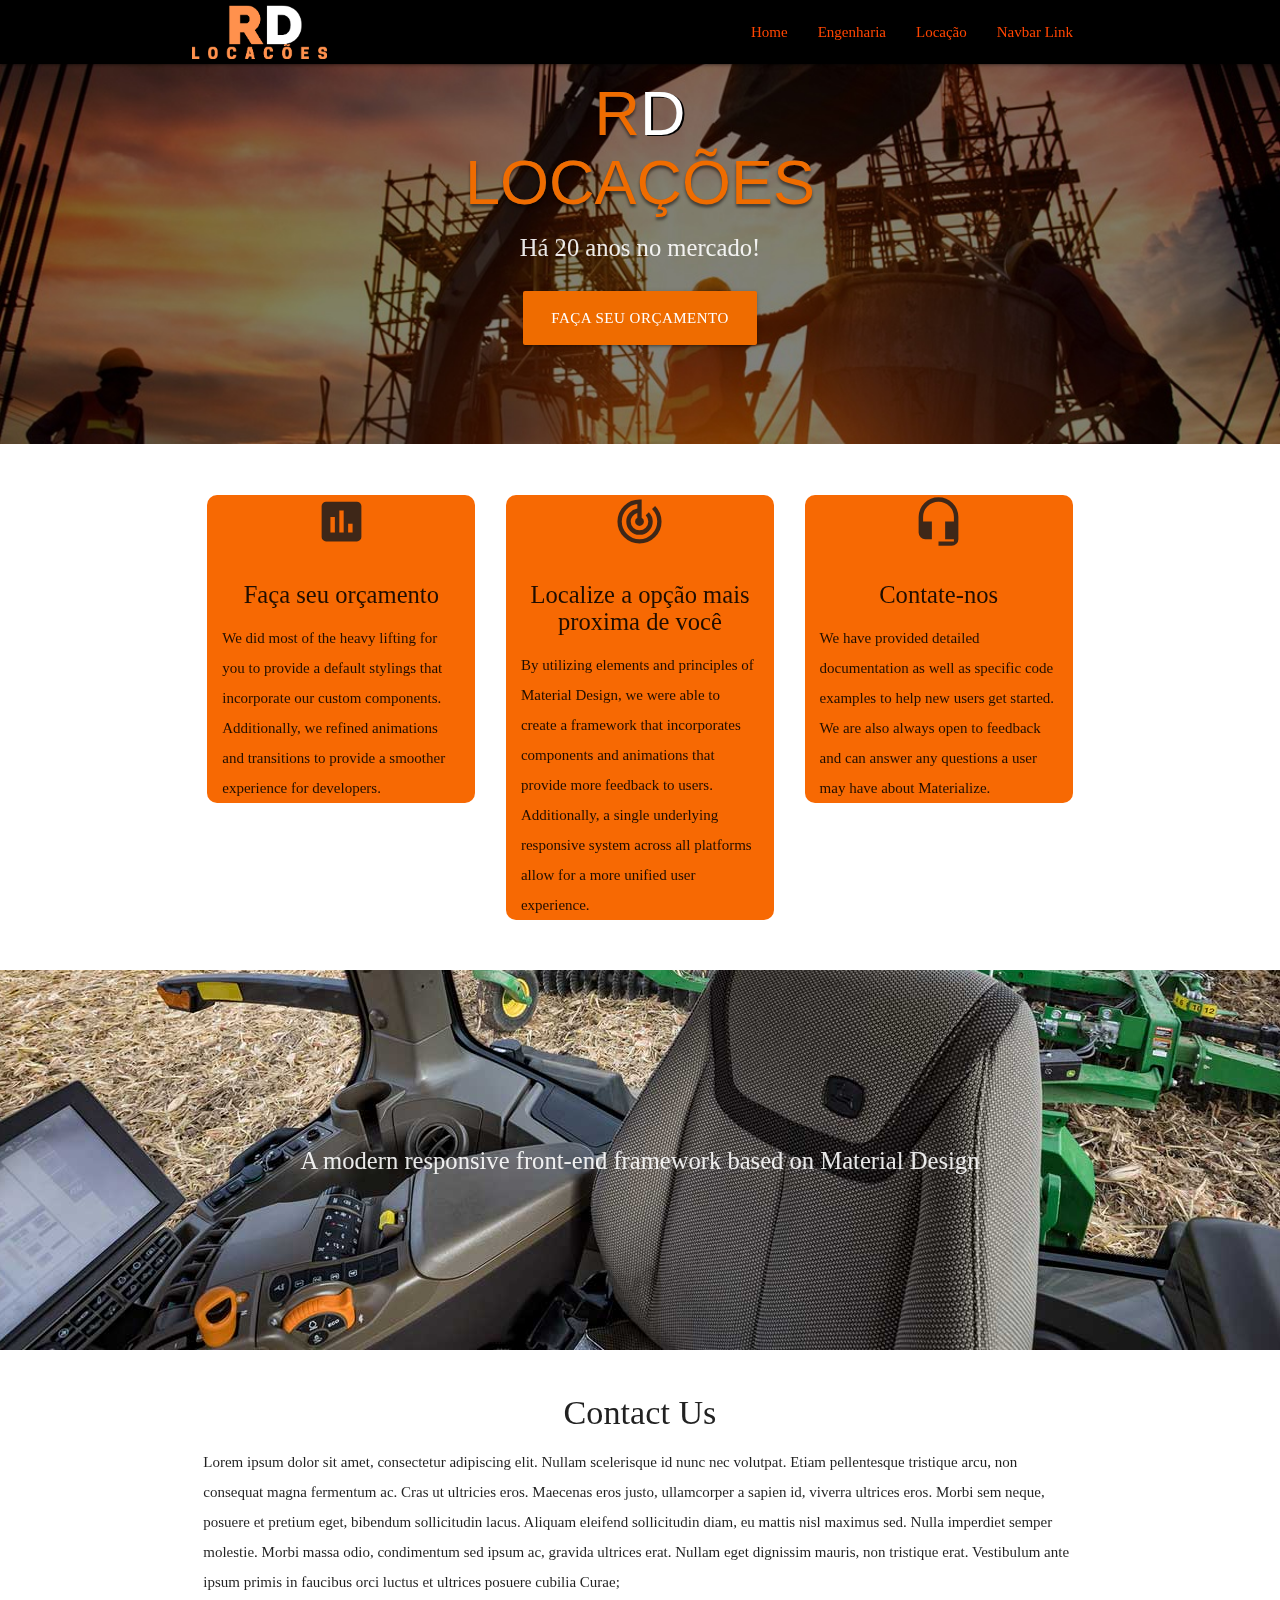
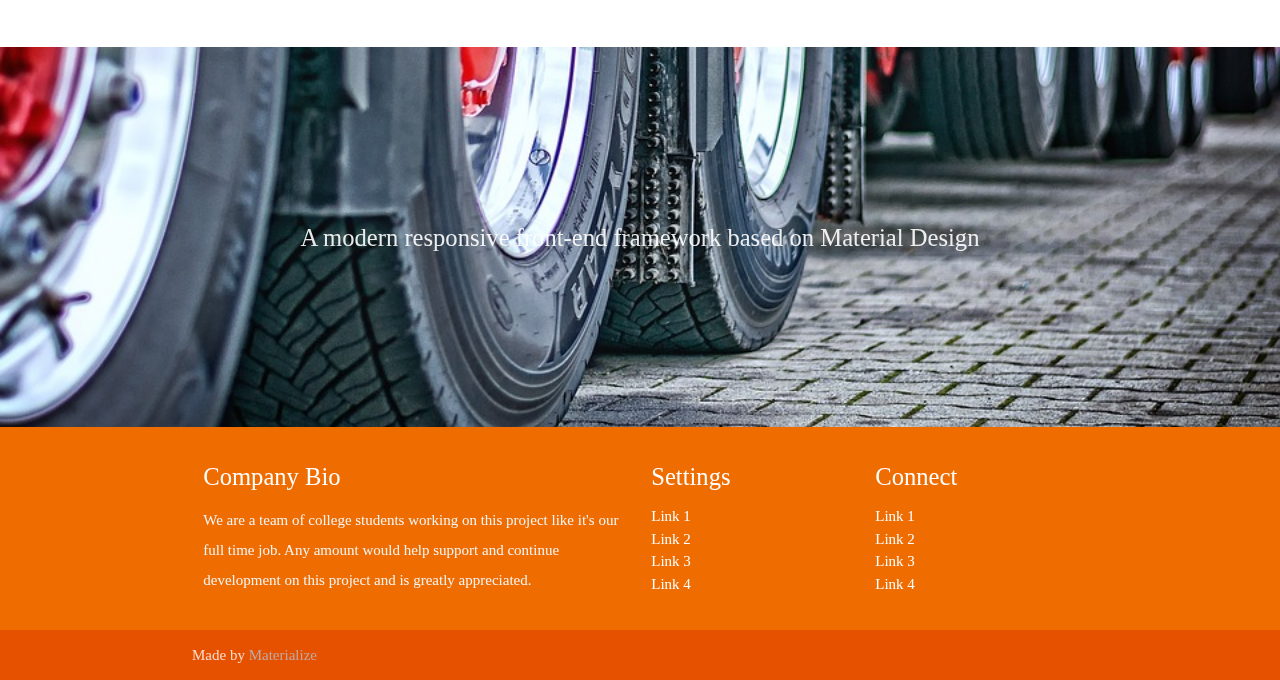
==== index.html @ 4bbb5e7d "first commit" ====
<!DOCTYPE html>
<html lang="pt-br">
<head>
  <meta http-equiv="Content-Type" content="text/html; charset=UTF-8"/>
  <meta name="viewport" content="width=device-width, initial-scale=1"/>
  <title>Parallax Template - Materialize</title>

  <!-- CSS  -->
  <link href="https://fonts.googleapis.com/icon?family=Material+Icons" rel="stylesheet">
  <link href="css/materialize.css" type="text/css" rel="stylesheet" media="screen,projection"/>
  <link href="css/style.css" type="text/css" rel="stylesheet" media="screen,projection"/>
  <link rel="stylesheet" href="/css/style2.css">
</head>
<body>
  <div class="navbar-fixed">
  <nav class="black" role="navigation">
    <div class="nav-wrapper container navbar-fixed">
      <a id="logo-container" href="#" class="brand-logo"><img src="/img/RD (5).png" class="logo" alt=""></a>
      <ul class="right hide-on-med-and-down">
        <li><a href="#">Home</a></li>
        <li><a href="#">Engenharia</a></li>
        <li><a href="#">Locação</a></li>
        <li><a href="#">Navbar Link</a></li>
      </ul>
</div>
      <ul id="nav-mobile" class="sidenav">
        <li><a href="#">Home</a></li>
        <li><a href="#">Engenharia</a></li>
        <li><a href="#">Locação</a></li>
        <li><a href="#">Navbar Link</a></li>
      </ul>
      <a href="#" data-target="nav-mobile" class="sidenav-trigger"><i class="material-icons" id="menu">menu</i></a>
    </div>
  </nav>

  <div id="index-banner" class="parallax-container">
    <div class="section no-pad-bot">
      <div class="container2">
        <br><br>
        <h1 class="header center orange-text text-darken-3"><p class="R">R</p><p class="D">D</p><h1 class="header center orange-text text-darken-3">LOCAÇÕES</h1></h1>
        <div class="row center">
          <h5 class="header col s12 light" style="text-shadow: black;">Há 20 anos no mercado!</h5>
        </div>
        <div class="row center">
          <a href="#" id="download-button" class="btn-large waves-effect waves-light orange darken-3">FAÇA SEU ORÇAMENTO</a>
        </div>
        <br><br>

      </div>
    </div>
    <div class="parallax"><img src="/img/Rectangle 1.jpg" alt="Unsplashed background img 1" id="parallax1"></div>
  </div>


  <div class="container">
    <div class="section">

      <!--   Icon Section   -->
      <div class="row">
        <div class="col s12 m4">
          <div class="icon-block">
            <h2 class="center brown-text"><i class="large material-icons">insert_chart</i></h2>
            <h5 class="center">Faça seu orçamento</h5>

            <p class="light">We did most of the heavy lifting for you to provide a default stylings that incorporate our custom components. Additionally, we refined animations and transitions to provide a smoother experience for developers.</p>
          </div>
        </div>

        <div class="col s12 m4">
          <div class="icon-block">
            <h2 class="center brown-text"><i class="material-icons">track_changes</i></h2>
            <h5 class="center">Localize a opção mais proxima de você</h5>

            <p class="light">By utilizing elements and principles of Material Design, we were able to create a framework that incorporates components and animations that provide more feedback to users. Additionally, a single underlying responsive system across all platforms allow for a more unified user experience.</p>
          </div>
        </div>
        
        <div class="col s12 m4">
          <div class="icon-block">
            <h2 class="center brown-text"><i class="material-icons">headset_mic</i></h2>
            <h5 class="center">Contate-nos</h5>

            <p class="light">We have provided detailed documentation as well as specific code examples to help new users get started. We are also always open to feedback and can answer any questions a user may have about Materialize.</p>
          </div>
        </div>
      </div>

    </div>
  </div>


  <div class="parallax-container valign-wrapper">
    <div class="section no-pad-bot">
      <div class="container">
        <div class="row center">
          <h5 class="header col s12 light">A modern responsive front-end framework based on Material Design</h5>
        </div>
      </div>
    </div>
    <div class="parallax"><img src="/img/background2.jpg" alt="Unsplashed background img 2"></div>
  </div>

  <div class="container">
    <div class="section">

      <div class="row">
        <div class="col s12 center">
          <h3><i class="mdi-content-send brown-text"></i></h3>
          <h4>Contact Us</h4>
          <p class="left-align light">Lorem ipsum dolor sit amet, consectetur adipiscing elit. Nullam scelerisque id nunc nec volutpat. Etiam pellentesque tristique arcu, non consequat magna fermentum ac. Cras ut ultricies eros. Maecenas eros justo, ullamcorper a sapien id, viverra ultrices eros. Morbi sem neque, posuere et pretium eget, bibendum sollicitudin lacus. Aliquam eleifend sollicitudin diam, eu mattis nisl maximus sed. Nulla imperdiet semper molestie. Morbi massa odio, condimentum sed ipsum ac, gravida ultrices erat. Nullam eget dignissim mauris, non tristique erat. Vestibulum ante ipsum primis in faucibus orci luctus et ultrices posuere cubilia Curae;</p>
        </div>
      </div>

    </div>
  </div>


  <div class="parallax-container valign-wrapper">
    <div class="section no-pad-bot">
      <div class="container">
        <div class="row center">
          <h5 class="header col s12 light">A modern responsive front-end framework based on Material Design</h5>
        </div>
      </div>
    </div>
    <div class="parallax"><img src="/img/background3.jpg" alt="Unsplashed background img 3"></div>
  </div>

  <footer class="page-footer teal  orange darken-3">
    <div class="container">
      <div class="row">
        <div class="col l6 s12">
          <h5 class="white-text">Company Bio</h5>
          <p class="grey-text text-lighten-4">We are a team of college students working on this project like it's our full time job. Any amount would help support and continue development on this project and is greatly appreciated.</p>


        </div>
        <div class="col l3 s12">
          <h5 class="white-text">Settings</h5>
          <ul>
            <li><a class="white-text" href="#!">Link 1</a></li>
            <li><a class="white-text" href="#!">Link 2</a></li>
            <li><a class="white-text" href="#!">Link 3</a></li>
            <li><a class="white-text" href="#!">Link 4</a></li>
          </ul>
        </div>
        <div class="col l3 s12">
          <h5 class="white-text">Connect</h5>
          <ul>
            <li><a class="white-text" href="#!">Link 1</a></li>
            <li><a class="white-text" href="#!">Link 2</a></li>
            <li><a class="white-text" href="#!">Link 3</a></li>
            <li><a class="white-text" href="#!">Link 4</a></li>
          </ul>
        </div>
      </div>
    </div>
    <div class="footer-copyright orange darken-4">
      <div class="container">
      Made by <a class="brown-text text-lighten-3" href="http://materializecss.com">Materialize</a>
      </div>
    </div>
  </footer>


  <!--  Scripts-->
  <script src="https://code.jquery.com/jquery-2.1.1.min.js"></script>
  <script src="js/materialize.js"></script>
  <script src="js/init.js"></script>

  </body>
</html>
---- css/style.css ----
/* Custom Stylesheet */
/**
 * Use this file to override Materialize files so you can update
 * the core Materialize files in the future
 *
 * Made By MaterializeCSS.com
 */

nav ul a,
nav .brand-logo {
  color: #444;
}

p {
  line-height: 2rem;
}

.logo{
  width: 135px;
  margin-top: 5px;
}



.sidenav-trigger {
  color: #26a69a;
}

.parallax-container {
  min-height: 380px;
  line-height: 0;
  height: auto;
  color: rgba(255,255,255,.9);
}
  .parallax-container .section {
    width: 100%;
  }

@media only screen and (max-width : 992px) {
  .parallax-container .section {
    position: absolute;
    top: 40%;
  }
  #index-banner .section {
    top: 10%;
  }
}

@media only screen and (max-width : 600px) {
  #index-banner .section {
    top: 0;
  }
}

.icon-block {
  padding: 0 15px;
}
.icon-block .material-icons {
  font-size: inherit;
}

footer.page-footer {
  margin: 0;
}

.icon-block{
  background-color: rgb(247, 105, 3);
  cursor: pointer;
  margin-left: 4px;
  margin-right: 4px;
  border-radius: 10px;
}


.icon-block:hover{
  -webkit-box-shadow: #FFF 0 -1px 4px, #ff0 0 -2px 10px, #ff8000 0 -10px 20px, red 0 -18px 40px, 5px 5px 15px 5px rgba(0,0,0,0); 
box-shadow: #FFF 0 -1px 4px, #ff0 0 -2px 10px, #ff8000 0 -10px 20px, red 0 -18px 40px, 5px 5px 15px 5px rgba(0,0,0,0);
  -moz-transform: scale(1.1);
  -webkit-transform: scale(1.1);
  -o-transform: scale(1.1);
  -ms-transform: scale(1.1);
  transform: scale(1.1);
  transition: 0.5s;
}

nav ul a{
  color: orangered ;
}

nav ul a:hover{
  -webkit-box-shadow: #FFF 0 -1px 4px, #ff0 0 -2px 10px, #ff8000 0 -10px 20px, red 0 -18px 40px, 5px 5px 15px 5px rgba(0,0,0,0); 
box-shadow: #FFF 0 -1px 4px, #ff0 0 -2px 10px, #ff8000 0 -10px 20px, red 0 -18px 40px, 5px 5px 15px 5px rgba(0,0,0,0);
transition: 0.5s;
}

i{
  color: rgba(31, 28, 28, 0.858);
}


@media only screen and (max-width : 600px) {
  .logo{
    margin-bottom: 50px;
  }
}

#nav-mobile{
  background-color: black;
}


/*Modificar estilo da navbar mobile/*
---- css/style2.css ----
*{
    font-family: Cambria, Cochin, Georgia, Times, 'Times New Roman', serif;
}


img{
    background-color: black;
}

h1{
    justify-content: center;
    align-items: center;
    margin:0%;
    font-family:'Lucida Sans', 'Lucida Sans Regular', 'Lucida Grande', 'Lucida Sans Unicode', Geneva, Verdana, sans-serif;
    color: transparent;
    background: #666666;
    -webkit-background-clip: text;
    -moz-background-clip: text;
    background-clip: text;
    text-shadow: 0px 3px 3px rgba(8, 0, 0, 0.5);
        
}

.D{
    color: white;
    margin: auto 0;
    text-align: right;
    margin-right: 43%;
    text-shadow: 2px 1px 0px rgba(0, 0, 0, 1);
    display: inline;
    justify-content: center;
    align-items: center;
    margin:auto;
    font-family:Arial;
    color:#fff; 
}


.R{
    display: inline;
    justify-content: center;
    align-items: center;
    height:80px;
    margin:auto;
    font-family:Arial; 
}
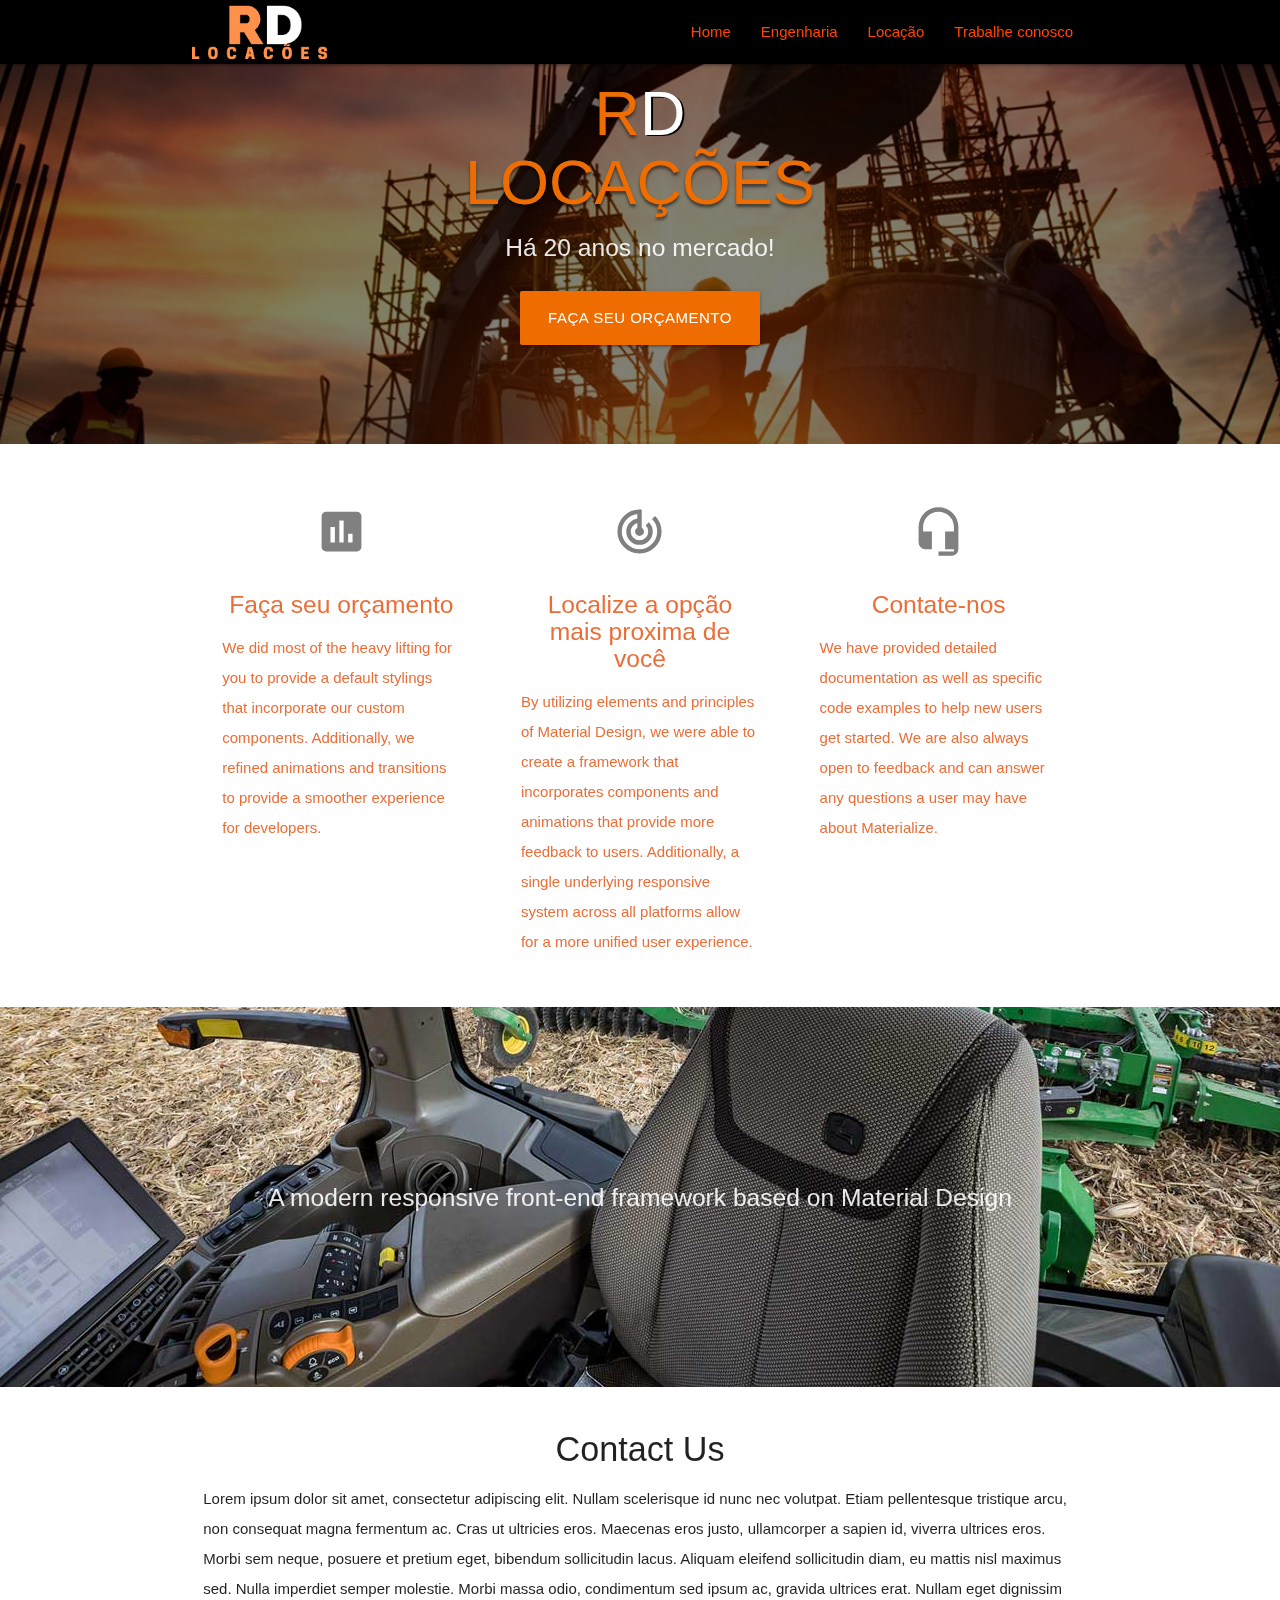
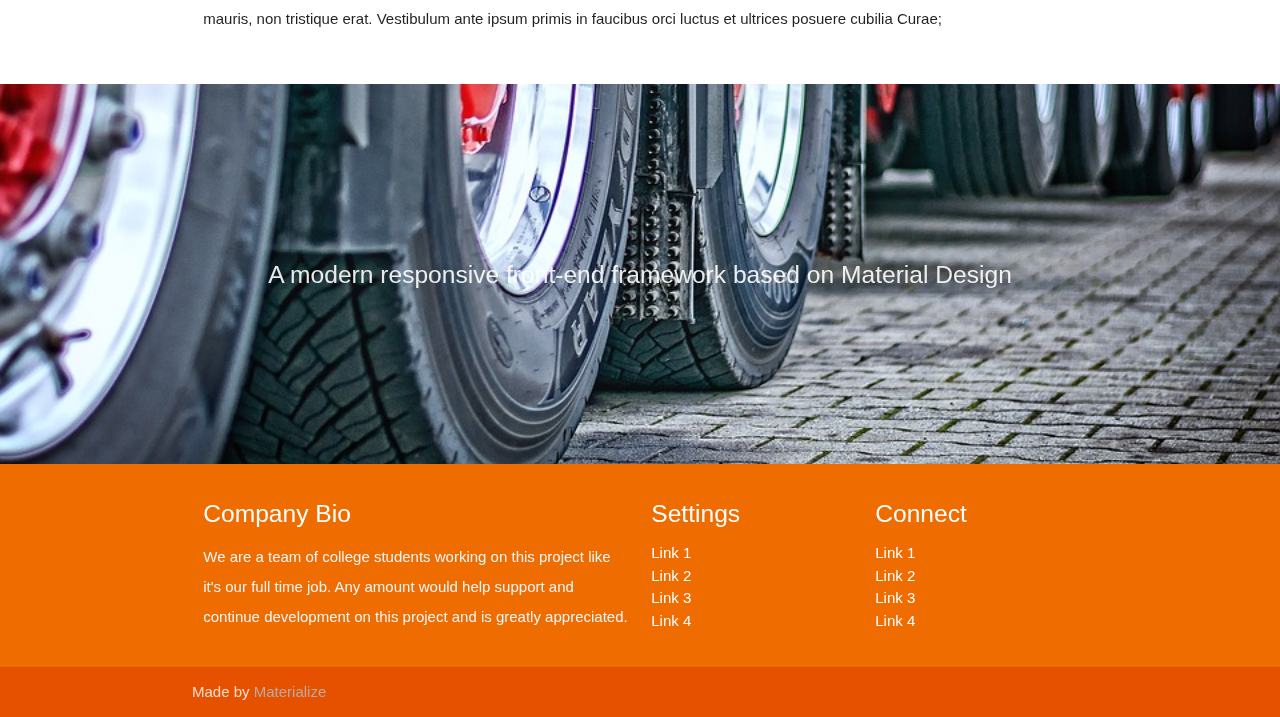
==== commit 4a2582f7: "Ajustes de estilo" ====
--- a/index.html
+++ b/index.html
@@ -20,7 +20,7 @@
         <li><a href="#">Home</a></li>
         <li><a href="#">Engenharia</a></li>
         <li><a href="#">Locação</a></li>
-        <li><a href="#">Navbar Link</a></li>
+        <li><a href="#">Trabalhe conosco</a></li>
       </ul>
 </div>
       <ul id="nav-mobile" class="sidenav">
--- a/css/style.css
+++ b/css/style.css
@@ -64,8 +64,9 @@
 }
 
 .icon-block{
-  background-color: rgb(247, 105, 3);
+  background-color: rgb(255, 255, 255);
   cursor: pointer;
+  color: rgb(235, 109, 55);
   margin-left: 4px;
   margin-right: 4px;
   border-radius: 10px;
@@ -73,8 +74,8 @@
 
 
 .icon-block:hover{
-  -webkit-box-shadow: #FFF 0 -1px 4px, #ff0 0 -2px 10px, #ff8000 0 -10px 20px, red 0 -18px 40px, 5px 5px 15px 5px rgba(0,0,0,0); 
-box-shadow: #FFF 0 -1px 4px, #ff0 0 -2px 10px, #ff8000 0 -10px 20px, red 0 -18px 40px, 5px 5px 15px 5px rgba(0,0,0,0);
+  -webkit-box-shadow: #FFF 0 -1px 20px, rgb(79, 79, 71) 0 1px 1px, #8d8174 0 -1px 2px, gray 0 -18px 40px, 5px 5px 15px 5px rgba(0,0,0,0); 
+  box-shadow: #FFF 0 -1px 1px, #ff0 0 -2px 1px, #ff8000 0 -1px -5px, rgb(190, 152, 152) 0 -1px 40px, 5px 5px 1px 5px rgba(0,0,0,0);
   -moz-transform: scale(1.1);
   -webkit-transform: scale(1.1);
   -o-transform: scale(1.1);
@@ -88,19 +89,27 @@
 }
 
 nav ul a:hover{
-  -webkit-box-shadow: #FFF 0 -1px 4px, #ff0 0 -2px 10px, #ff8000 0 -10px 20px, red 0 -18px 40px, 5px 5px 15px 5px rgba(0,0,0,0); 
-box-shadow: #FFF 0 -1px 4px, #ff0 0 -2px 10px, #ff8000 0 -10px 20px, red 0 -18px 40px, 5px 5px 15px 5px rgba(0,0,0,0);
+color: rgb(255, 255, 255);
+background-color: rgb(255, 130, 85);
 transition: 0.5s;
 }
 
 i{
-  color: rgba(31, 28, 28, 0.858);
+  color: gray;
+  padding-top: 10px;
 }
 
 
 @media only screen and (max-width : 600px) {
   .logo{
-    margin-bottom: 50px;
+    margin-bottom: 80px;
+  }
+  i#menu.material-icons{
+    width: 10px;
+  }
+  div.nav-wrapper.container.navbar-fixed{
+    height: 1px;
+    display: flex;
   }
 }
 
@@ -109,4 +118,9 @@
 }
 
 
-/*Modificar estilo da navbar mobile/*+/*Modificar estilo da navbar mobile/*
+
+
+.SIDEBAR{
+  
+}--- a/css/style2.css
+++ b/css/style2.css
@@ -1,5 +1,5 @@
 *{
-    font-family: Cambria, Cochin, Georgia, Times, 'Times New Roman', serif;
+    font-family:sans-serif;
 }
 
 
